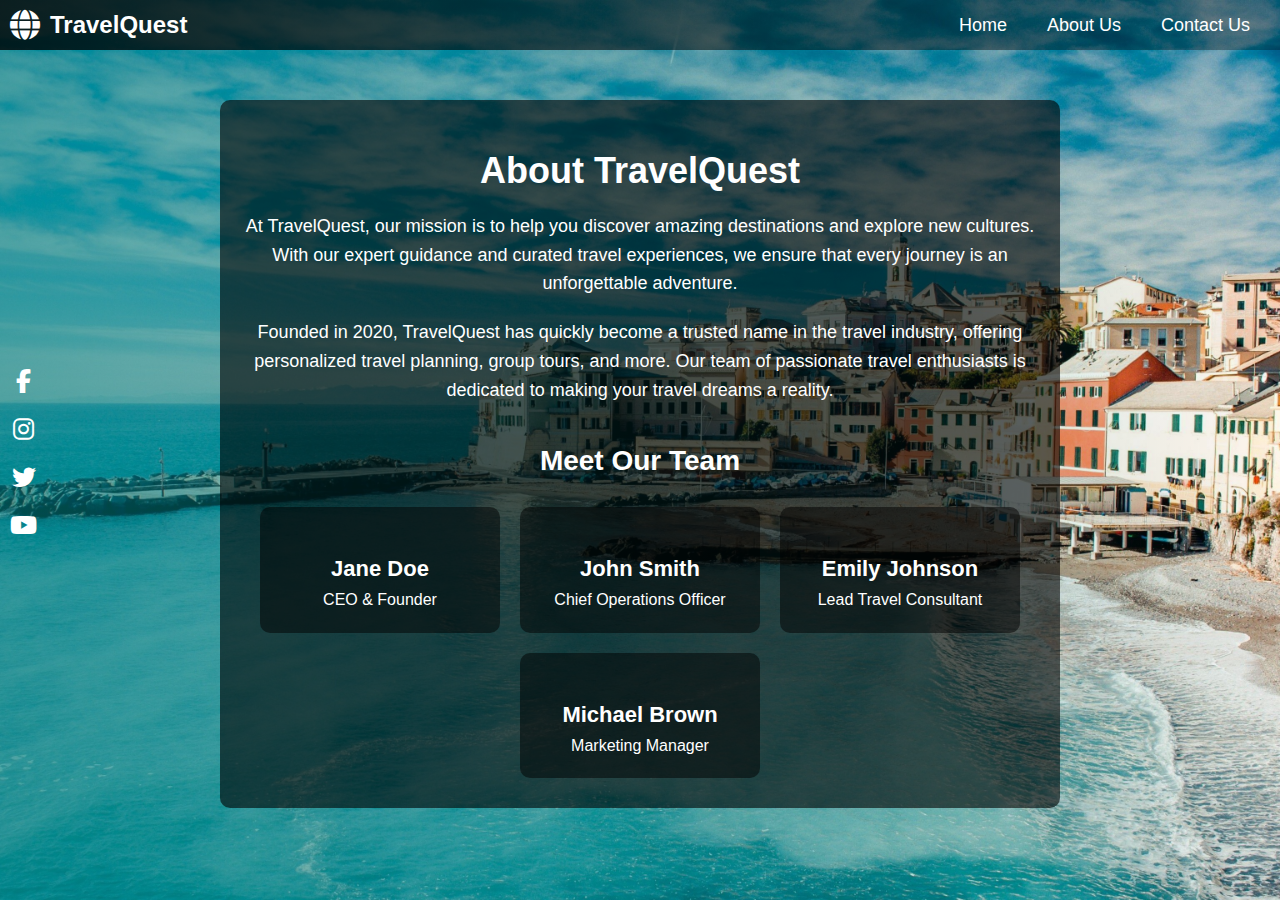
==== about_us.html @ 15223df9 "add about us page" ====
<!DOCTYPE html>
<html lang="en">
<head>
    <meta charset="UTF-8">
    <meta name="viewport" content="width=device-width, initial-scale=1.0">
    <title>About Us - TravelQuest</title>
    <link rel="stylesheet" href="./travel_recommendation.css">
    <link rel="stylesheet" href="https://cdnjs.cloudflare.com/ajax/libs/font-awesome/6.6.0/css/all.min.css" integrity="anonymous" referrerpolicy="no-referrer" />
</head>
<body>
    <div class="overlay"></div>
    <nav class="navbar">
        <div class="navbar-container">
            <div class="navbar-left">
                <i class="fas fa-globe logo"></i>
                <h1 class="site-name">TravelQuest</h1>
            </div>
            <ul class="navbar-center">
                <li><a href="./travel_recommendation.html" id="home">Home</a></li>
                <li><a href="./about_us.html" id="about">About Us</a></li>
                <li><a href="./contact_us.html" id="contact">Contact Us</a></li>
            </ul>
        </div>
    </nav>

    <div class="main-content">
        <div class="social-media">
            <a href="https://facebook.com" target="_blank"><i class="fab fa-facebook-f"></i></a>
            <a href="https://instagram.com" target="_blank"><i class="fab fa-instagram"></i></a>
            <a href="https://x.com" target="_blank"><i class="fab fa-twitter"></i></a>
            <a href="https://youtube.com" target="_blank"><i class="fab fa-youtube"></i></a>
        </div>
        
        <div class="content">
            <h2>About TravelQuest</h2>
            <p>At TravelQuest, our mission is to help you discover amazing destinations and explore new cultures. With our expert guidance and curated travel experiences, we ensure that every journey is an unforgettable adventure.</p>
            <p>Founded in 2020, TravelQuest has quickly become a trusted name in the travel industry, offering personalized travel planning, group tours, and more. Our team of passionate travel enthusiasts is dedicated to making your travel dreams a reality.</p>
            
            <h3>Meet Our Team</h3>
            <div class="team">
                <div class="team-member">
                    <h4>Jane Doe</h4>
                    <p>CEO & Founder</p>
                </div>
                <div class="team-member">
                    <h4>John Smith</h4>
                    <p>Chief Operations Officer</p>
                </div>
                <div class="team-member">
                    <h4>Emily Johnson</h4>
                    <p>Lead Travel Consultant</p>
                </div>
                <div class="team-member">
                    <h4>Michael Brown</h4>
                    <p>Marketing Manager</p>
                </div>
            </div>
        </div>
    </div>
</body>
</html>
---- travel_recommendation.css ----
/* body {
    font-family: Arial, sans-serif;
    margin: 0;
    padding: 0;
    background: url('./images/background.jpg') no-repeat center center fixed;
    background-size: cover;
}

.overlay {
    position: absolute;
    top: 0;
    left: 0;
    width: 100%;
    height: 100%;
    background: linear-gradient(to right, rgba(0, 128, 128, 0.6), rgba(0, 128, 128, 0));
    z-index: 1;
}

.navbar-container {
    display: flex;
    justify-content: space-between;
    align-items: center;
    background: linear-gradient(to right, rgba(0, 0, 0, 0.8), rgba(0, 0, 0, 0.3));
    padding: 10px;
    color: white;
    z-index: 2;
    position: relative;
}

.navbar-left {
    display: flex;
    align-items: center;
}

.logo {
    font-size: 30px;
    margin-right: 10px;
    color: white;
}

.site-name {
    font-size: 24px;
    margin: 0;
    color: white;
}

.navbar-center {
    list-style-type: none;
    margin: 0;
    padding: 0;
    display: flex;
    justify-content: center;
}

.navbar-center li {
    margin: 0 20px;
}

.navbar-center a {
    color: white;
    text-decoration: none;
    font-size: 18px;
}

.navbar-center a:hover {
    text-decoration: underline;
}

.navbar-right {
    display: flex;
    align-items: center;
}

.search-container {
    display: flex;
    align-items: center;
    border-radius: 15px;
    overflow: hidden;
    background-color: white;
    padding: 5px;
}

#searchInput {
    padding: 10px;
    font-size: 16px;
    border: none;
    outline: none;
    flex: 1;
    min-width: 300px;
    border-radius: 10px;
    color: #008080;
}

.search-container button {
    padding: 10px 15px;
    font-size: 16px;
    border: none;
    background-color: #008080;
    color: white;
    cursor: pointer;
    outline: none;
    margin-left: 5px;
    border-radius: 5px;
}

.search-container button:hover {
    background-color: #007373;
}

.search-container button i {
    margin-right: 5px;
    font-size: 16px;
}

.main-container {
    display: flex;
    height: calc(100vh - 60px);
    position: relative;
    z-index: 2;
}

.left-section, .right-section {
    flex: 1;
    display: flex;
    align-items: center;
    justify-content: center;
    position: relative;
}

.left-section {
    color: white;
}

.content {
    text-align: center;
    max-width: 60%;
    padding: 20px;
}

.content h2 {
    font-size: 48px;
    margin-bottom: 20px;
}

.content p {
    font-size: 18px;
    margin-bottom: 30px;
    line-height: 1.5;
}

#btnBookNow {
    padding: 10px 20px;
    font-size: 18px;
    border: none;
    background-color: #008080;
    color: white;
    cursor: pointer;
    border-radius: 5px;
}

#btnBookNow:hover {
    background-color: #007373;
}

.social-media {
    position: absolute;
    left: 10px;
    top: 50%;
    transform: translateY(-50%);
    display: flex;
    flex-direction: column;
    align-items: center;
}

.social-media a {
    color: white;
    font-size: 24px;
    margin: 10px 0;
    text-decoration: none;
}

.social-media a:hover {
    color: #007373;
}

.right-section {
    /* Empty for now */
/* }  */


body {
    font-family: Arial, sans-serif;
    margin: 0;
    padding: 0;
    background: url('./images/background.jpg') no-repeat center center fixed;
    background-size: cover;
}

.overlay {
    position: absolute;
    top: 0;
    left: 0;
    width: 100%;
    height: 100%;
    background: linear-gradient(to right, rgba(0, 128, 128, 0.6), rgba(0, 128, 128, 0));
    z-index: 1;
}

.navbar-container {
    display: flex;
    justify-content: space-between;
    align-items: center;
    background: linear-gradient(to right, rgba(0, 0, 0, 0.8), rgba(0, 0, 0, 0.3));
    padding: 10px;
    color: white;
    z-index: 2;
    position: relative;
}

.navbar-left {
    display: flex;
    align-items: center;
}

.logo {
    font-size: 30px;
    margin-right: 10px;
    color: white;
}

.site-name {
    font-size: 24px;
    margin: 0;
    color: white;
}

.navbar-center {
    list-style-type: none;
    margin: 0;
    padding: 0;
    display: flex;
    justify-content: center;
}

.navbar-center li {
    margin: 0 20px;
}

.navbar-center a {
    color: white;
    text-decoration: none;
    font-size: 18px;
}

.navbar-center a:hover {
    text-decoration: underline;
}

.navbar-right {
    display: flex;
    align-items: center;
}

.search-container {
    display: flex;
    align-items: center;
    border-radius: 15px;
    overflow: hidden;
    background-color: white;
    padding: 5px;
}

#searchInput {
    padding: 10px;
    font-size: 16px;
    border: none;
    outline: none;
    flex: 1;
    min-width: 300px;
    border-radius: 10px;
    color: #008080;
}

.search-container button {
    padding: 10px 15px;
    font-size: 16px;
    border: none;
    background-color: #008080;
    color: white;
    cursor: pointer;
    outline: none;
    margin-left: 5px;
    border-radius: 5px;
}

.search-container button:hover {
    background-color: #007373;
}

.search-container button i {
    margin-right: 5px;
    font-size: 16px;
}

.main-container {
    display: flex;
    height: calc(100vh - 60px);
    position: relative;
    z-index: 2;
}

.left-section, .right-section {
    flex: 1;
    display: flex;
    align-items: center;
    justify-content: center;
    position: relative;
}

.left-section {
    color: white;
}

.content {
    text-align: center;
    max-width: 60%;
    padding: 20px;
}

.content h2 {
    font-size: 48px;
    margin-bottom: 20px;
}

.content p {
    font-size: 18px;
    margin-bottom: 30px;
    line-height: 1.5;
}

#btnBookNow {
    padding: 10px 20px;
    font-size: 18px;
    border: none;
    background-color: #008080;
    color: white;
    cursor: pointer;
    border-radius: 5px;
}

#btnBookNow:hover {
    background-color: #007373;
}

.social-media {
    position: absolute;
    left: 10px;
    top: 50%;
    transform: translateY(-50%);
    display: flex;
    flex-direction: column;
    align-items: center;
}

.social-media a {
    color: white;
    font-size: 24px;
    margin: 10px 0;
    text-decoration: none;
}

.social-media a:hover {
    color: #007373;
}

.right-section {
    /* Empty for now */
}

/* About Us Page Specific Styles */
.main-content {
    position: relative;
    z-index: 2;
    color: white;
    padding: 50px;
    text-align: center;
}

.main-content .content {
    max-width: 800px;
    margin: 0 auto;
    background: rgba(0, 0, 0, 0.6);
    padding: 20px;
    border-radius: 10px;
}

.main-content h2 {
    font-size: 36px;
    margin-bottom: 20px;
}

.main-content p {
    font-size: 18px;
    line-height: 1.6;
    margin-bottom: 20px;
}

.main-content h3 {
    font-size: 28px;
    margin-top: 40px;
    margin-bottom: 20px;
}

.team {
    display: flex;
    flex-wrap: wrap;
    justify-content: center;
}

.team-member {
    background: rgba(0, 0, 0, 0.5);
    padding: 20px;
    margin: 10px;
    border-radius: 10px;
    width: 200px;
}

.team-member h4 {
    font-size: 22px;
    margin-bottom: 5px;
}

.team-member p {
    font-size: 16px;
    margin: 0;
}
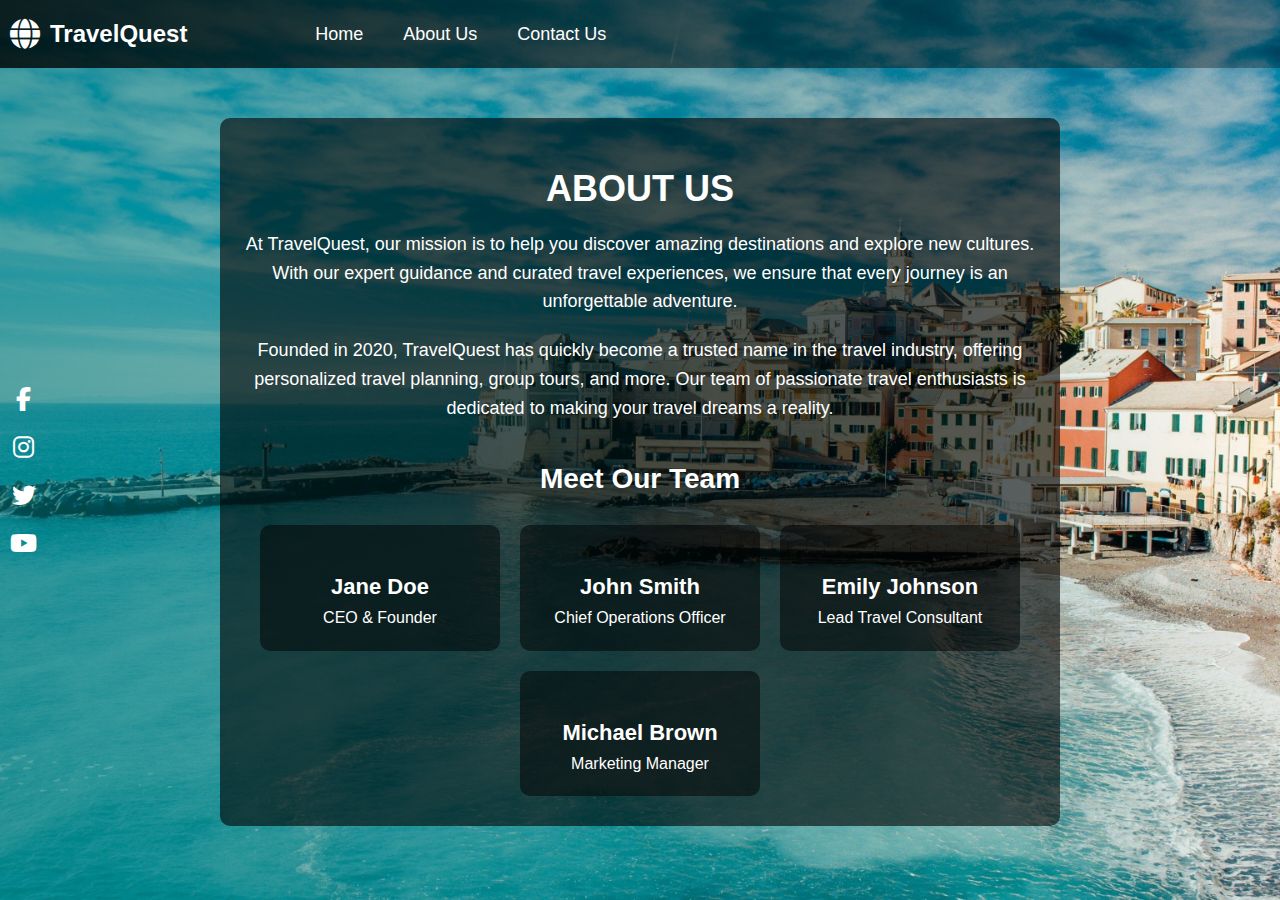
==== commit c0ada926: "add pages and functionality" ====
--- a/about_us.html
+++ b/about_us.html
@@ -9,6 +9,7 @@
 </head>
 <body>
     <div class="overlay"></div>
+
     <nav class="navbar">
         <div class="navbar-container">
             <div class="navbar-left">
@@ -20,6 +21,13 @@
                 <li><a href="./about_us.html" id="about">About Us</a></li>
                 <li><a href="./contact_us.html" id="contact">Contact Us</a></li>
             </ul>
+            <div class="navbar-right" style="visibility: hidden;">
+                <div class="search-container">
+                    <input type="text" id="searchInput" placeholder="Enter a destination or keyword">
+                    <button id='btnSearch'><i class="fas fa-search"></i> Search</button>
+                    <button id='btnReset'><i class="fas fa-times"></i> Clear</button>
+                </div>
+            </div>
         </div>
     </nav>
 
@@ -32,7 +40,7 @@
         </div>
         
         <div class="content">
-            <h2>About TravelQuest</h2>
+            <h2>ABOUT US</h2>
             <p>At TravelQuest, our mission is to help you discover amazing destinations and explore new cultures. With our expert guidance and curated travel experiences, we ensure that every journey is an unforgettable adventure.</p>
             <p>Founded in 2020, TravelQuest has quickly become a trusted name in the travel industry, offering personalized travel planning, group tours, and more. Our team of passionate travel enthusiasts is dedicated to making your travel dreams a reality.</p>
             
--- a/travel_recommendation.css
+++ b/travel_recommendation.css
@@ -1,193 +1,3 @@
-/* body {
-    font-family: Arial, sans-serif;
-    margin: 0;
-    padding: 0;
-    background: url('./images/background.jpg') no-repeat center center fixed;
-    background-size: cover;
-}
-
-.overlay {
-    position: absolute;
-    top: 0;
-    left: 0;
-    width: 100%;
-    height: 100%;
-    background: linear-gradient(to right, rgba(0, 128, 128, 0.6), rgba(0, 128, 128, 0));
-    z-index: 1;
-}
-
-.navbar-container {
-    display: flex;
-    justify-content: space-between;
-    align-items: center;
-    background: linear-gradient(to right, rgba(0, 0, 0, 0.8), rgba(0, 0, 0, 0.3));
-    padding: 10px;
-    color: white;
-    z-index: 2;
-    position: relative;
-}
-
-.navbar-left {
-    display: flex;
-    align-items: center;
-}
-
-.logo {
-    font-size: 30px;
-    margin-right: 10px;
-    color: white;
-}
-
-.site-name {
-    font-size: 24px;
-    margin: 0;
-    color: white;
-}
-
-.navbar-center {
-    list-style-type: none;
-    margin: 0;
-    padding: 0;
-    display: flex;
-    justify-content: center;
-}
-
-.navbar-center li {
-    margin: 0 20px;
-}
-
-.navbar-center a {
-    color: white;
-    text-decoration: none;
-    font-size: 18px;
-}
-
-.navbar-center a:hover {
-    text-decoration: underline;
-}
-
-.navbar-right {
-    display: flex;
-    align-items: center;
-}
-
-.search-container {
-    display: flex;
-    align-items: center;
-    border-radius: 15px;
-    overflow: hidden;
-    background-color: white;
-    padding: 5px;
-}
-
-#searchInput {
-    padding: 10px;
-    font-size: 16px;
-    border: none;
-    outline: none;
-    flex: 1;
-    min-width: 300px;
-    border-radius: 10px;
-    color: #008080;
-}
-
-.search-container button {
-    padding: 10px 15px;
-    font-size: 16px;
-    border: none;
-    background-color: #008080;
-    color: white;
-    cursor: pointer;
-    outline: none;
-    margin-left: 5px;
-    border-radius: 5px;
-}
-
-.search-container button:hover {
-    background-color: #007373;
-}
-
-.search-container button i {
-    margin-right: 5px;
-    font-size: 16px;
-}
-
-.main-container {
-    display: flex;
-    height: calc(100vh - 60px);
-    position: relative;
-    z-index: 2;
-}
-
-.left-section, .right-section {
-    flex: 1;
-    display: flex;
-    align-items: center;
-    justify-content: center;
-    position: relative;
-}
-
-.left-section {
-    color: white;
-}
-
-.content {
-    text-align: center;
-    max-width: 60%;
-    padding: 20px;
-}
-
-.content h2 {
-    font-size: 48px;
-    margin-bottom: 20px;
-}
-
-.content p {
-    font-size: 18px;
-    margin-bottom: 30px;
-    line-height: 1.5;
-}
-
-#btnBookNow {
-    padding: 10px 20px;
-    font-size: 18px;
-    border: none;
-    background-color: #008080;
-    color: white;
-    cursor: pointer;
-    border-radius: 5px;
-}
-
-#btnBookNow:hover {
-    background-color: #007373;
-}
-
-.social-media {
-    position: absolute;
-    left: 10px;
-    top: 50%;
-    transform: translateY(-50%);
-    display: flex;
-    flex-direction: column;
-    align-items: center;
-}
-
-.social-media a {
-    color: white;
-    font-size: 24px;
-    margin: 10px 0;
-    text-decoration: none;
-}
-
-.social-media a:hover {
-    color: #007373;
-}
-
-.right-section {
-    /* Empty for now */
-/* }  */
-
-
 body {
     font-family: Arial, sans-serif;
     margin: 0;
@@ -373,11 +183,6 @@
     color: #007373;
 }
 
-.right-section {
-    /* Empty for now */
-}
-
-/* About Us Page Specific Styles */
 .main-content {
     position: relative;
     z-index: 2;
@@ -434,3 +239,136 @@
     font-size: 16px;
     margin: 0;
 }
+
+.contact-form {
+    background: rgba(0, 0, 0, 0.5);
+    padding: 40px;
+    border-radius: 10px;
+    max-width: 500px;
+    width: 100%;
+    color: white;
+    box-sizing: border-box;
+    margin: 0 auto;
+    display: flex;
+    flex-direction: column;
+    align-items: center;
+}
+
+form {
+    width: 100%;
+}
+
+.contact-form h2 {
+    text-align: center;
+    font-size: 28px;
+    margin-bottom: 20px;
+}
+
+.contact-form label {
+    display: block;
+    margin-bottom: 10px;
+    font-size: 16px;
+    width: 100%;
+    text-align: left;
+}
+
+.contact-form input[type="text"],
+.contact-form input[type="email"],
+.contact-form textarea,
+.contact-form button {
+    width: 100%;
+    padding: 10px;
+    margin-bottom: 20px;
+    border: 1px solid white;
+    border-radius: 5px;
+    font-size: 16px;
+    background: rgba(0, 0, 0, 0);
+    box-sizing: border-box; 
+    color: white;
+}
+
+.contact-form textarea {
+    resize: none;
+}
+
+.contact-form button {
+    padding: 10px 0;
+    background-color: #008080;
+    color: white;
+    cursor: pointer;
+    border-radius: 5px;
+    border: none;
+    font-size: 18px;
+    width: 100%;
+    margin-bottom: 0;
+    box-sizing: border-box;
+}
+
+.contact-form button:hover {
+    background-color: #007373;
+}
+
+.right-section {
+    display: flex;
+    justify-content: center;
+    align-items: flex-start;
+    position: relative;
+    z-index: 2;
+    padding: 20px;
+    overflow-y: auto;
+    max-height: calc(100vh - 60px);
+    width: 100%;
+    box-sizing: border-box;
+}
+
+#results-container {
+    display: flex;
+    flex-direction: column;
+    gap: 20px;
+    align-items: center;
+    width: 100%;
+    max-width: 400px;
+    padding: 10px;
+    box-sizing: border-box;
+}
+
+.result-card {
+    background: rgba(0, 0, 0, 0.6);
+    color: white;
+    padding: 20px;
+    border-radius: 10px;
+    text-align: center;
+    width: 100%;
+}
+
+.result-card img {
+    width: 100%;
+    height: auto;
+    border-radius: 5px;
+    margin-bottom: 15px;
+}
+
+.result-card h3 {
+    font-size: 24px;
+    margin-bottom: 10px;
+}
+
+.result-card p {
+    font-size: 16px;
+    margin-bottom: 15px;
+    line-height: 1.4;
+}
+
+.result-card button {
+    padding: 10px 20px;
+    font-size: 16px;
+    border: none;
+    background-color: #008080;
+    color: white;
+    cursor: pointer;
+    border-radius: 5px;
+}
+
+.result-card button:hover {
+    background-color: #007373;
+}
